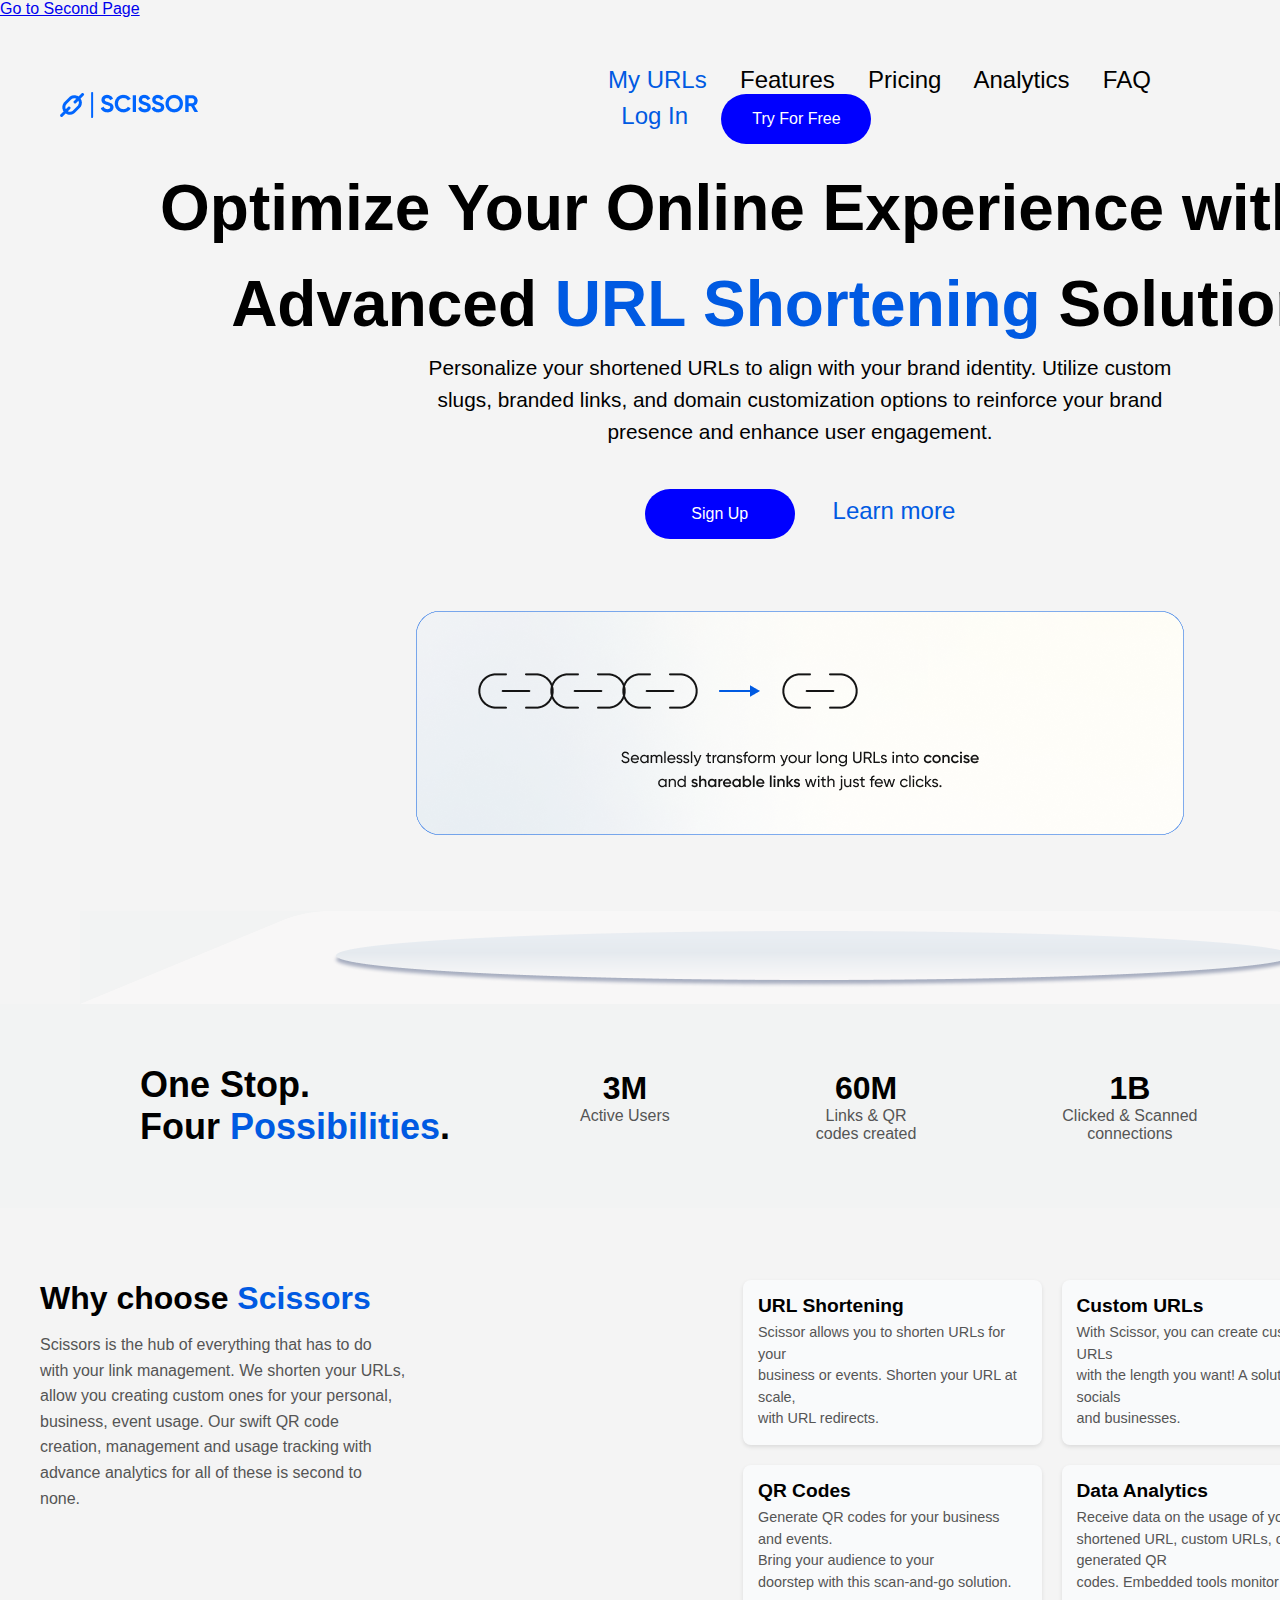
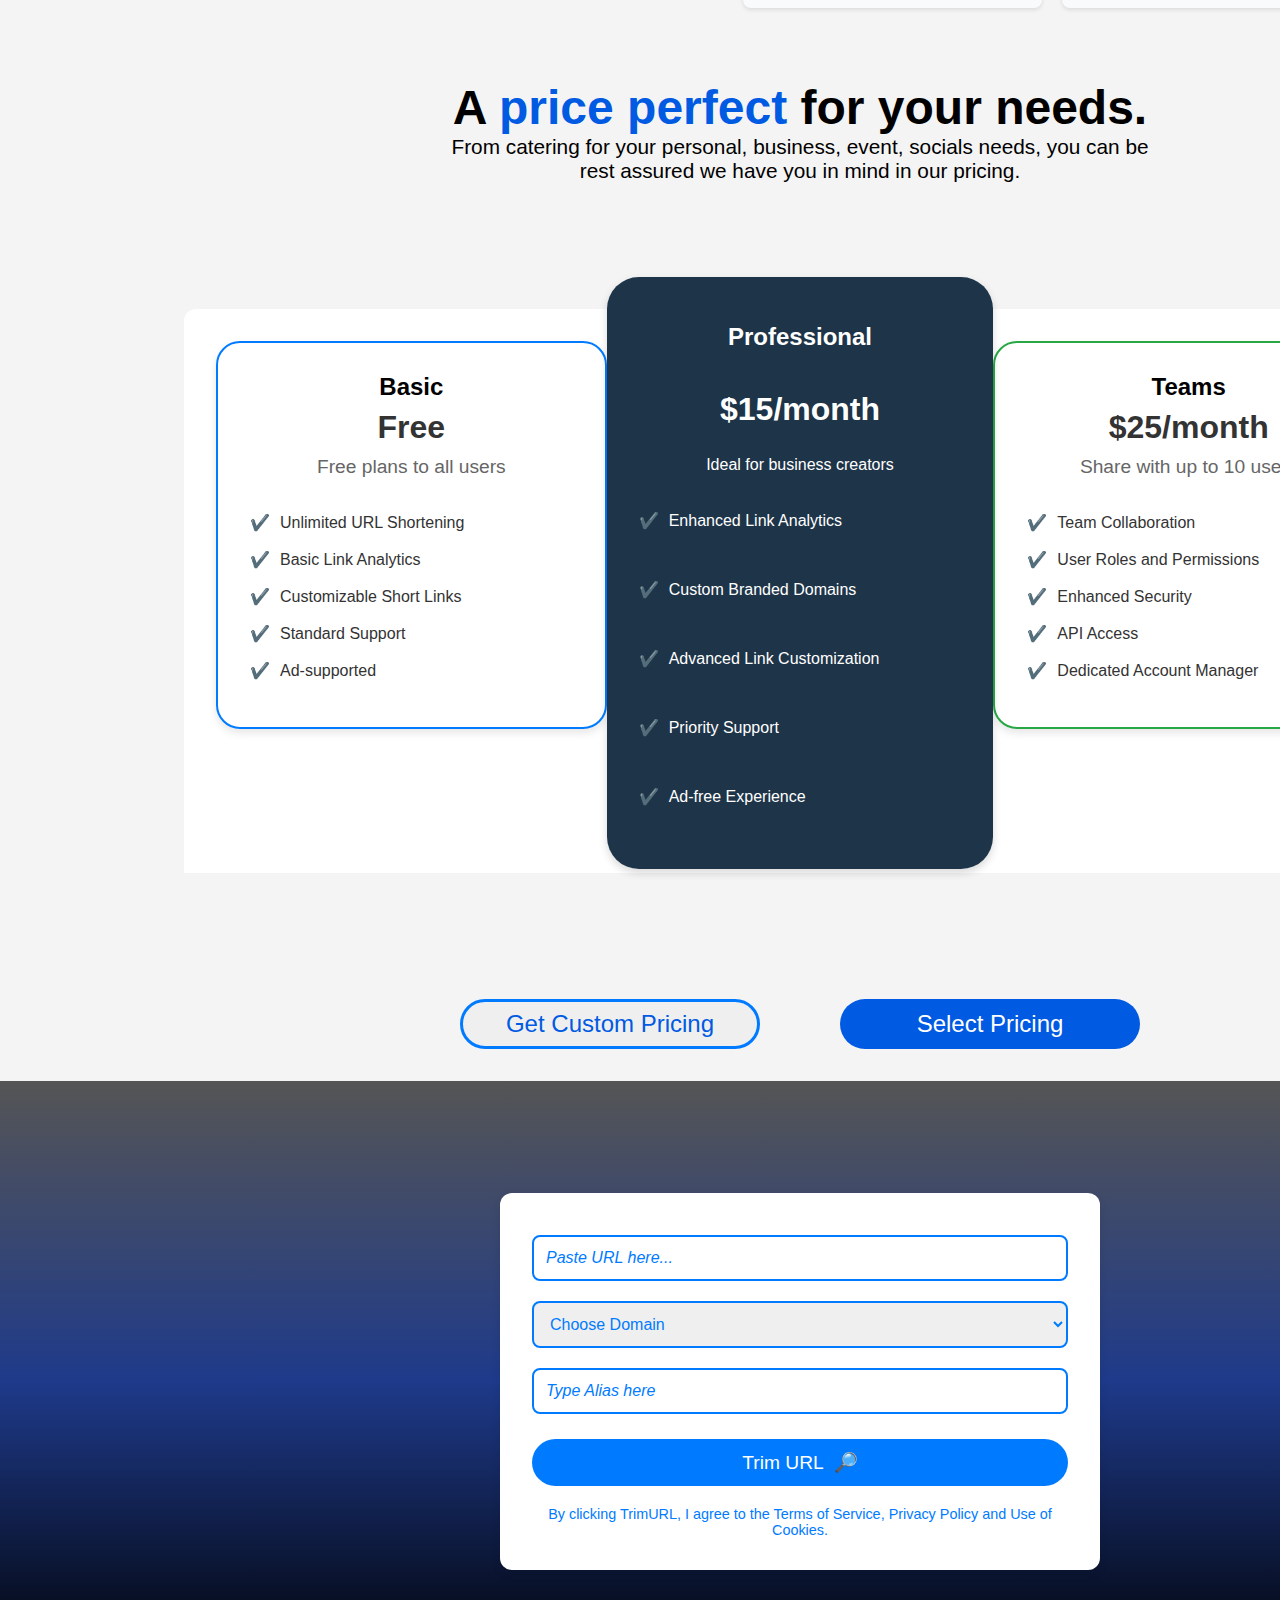
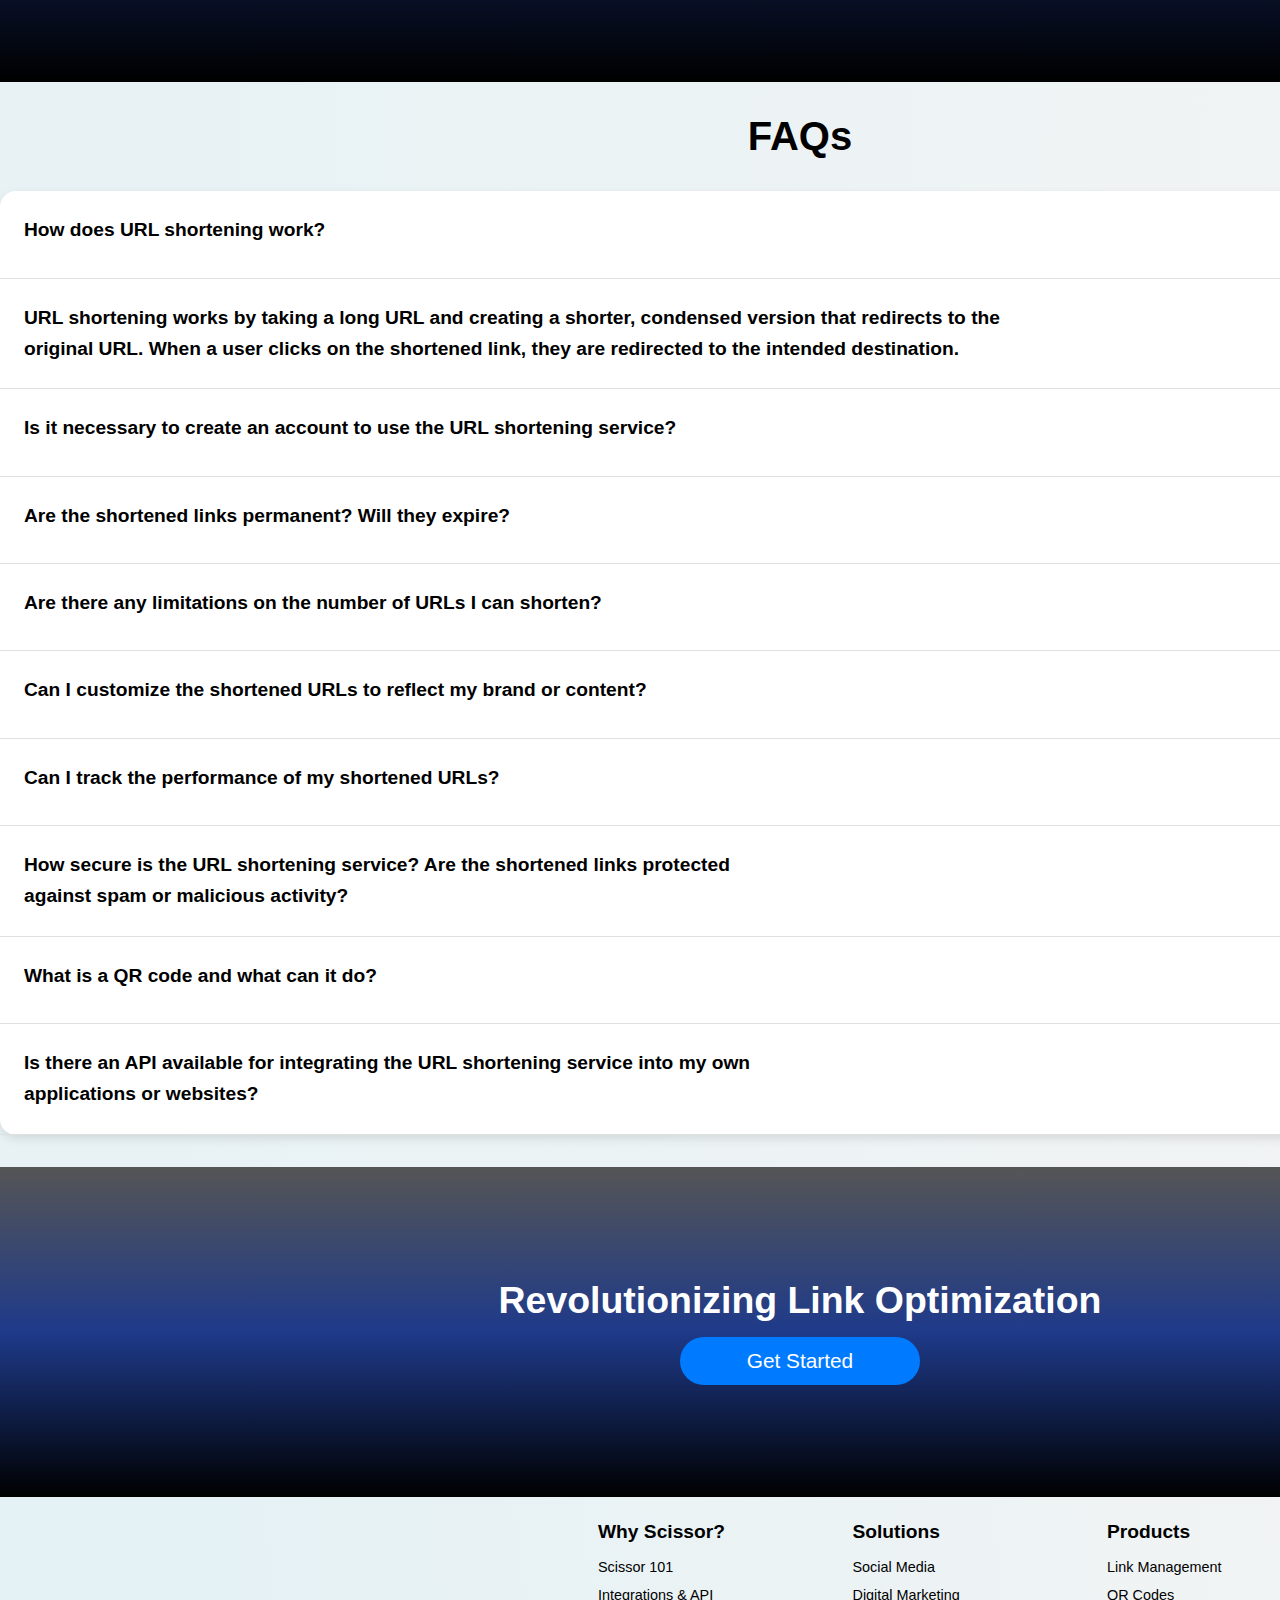
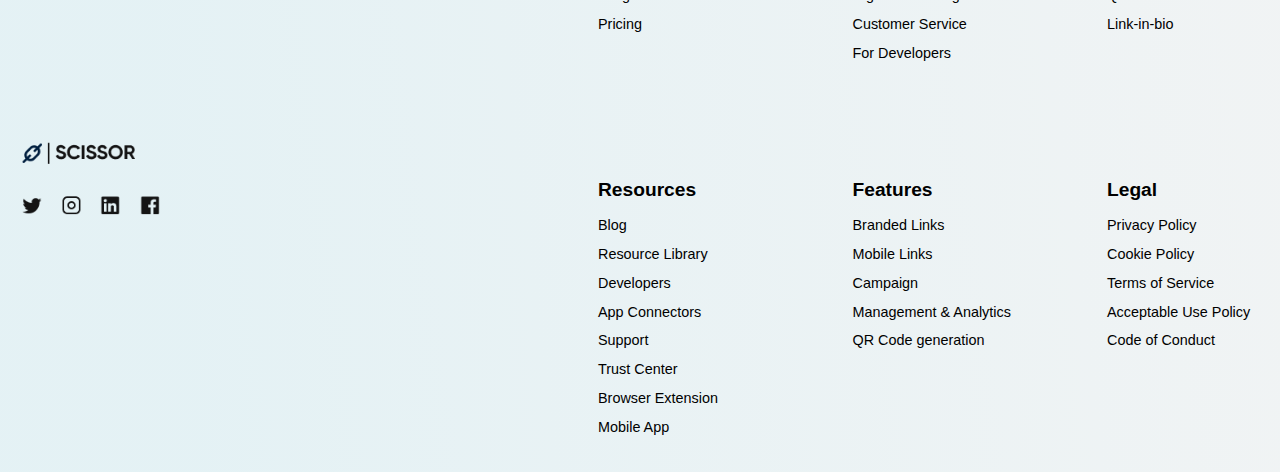
==== index.html @ 01a15887 "Add files via upload" ====
<!DOCTYPE html>
<html lang="en">
  <head>
    <meta charset="UTF-8" />
    <meta name="viewport" content="width=device-width, initial-scale=1.0" />
    <title>SCISSORS - ASSIGNMENT 6</title>
    <link rel="stylesheet" href="index.css" />

  </head>
  <body>
    <a href="wp.html">Go to Second Page</a>

    <header>
      <div class="header-section">
        <img src="LOGO.png" alt="scissors-logo" />
        <p>
          <a href="">My URLs</a>
          &nbsp; &nbsp; Features &nbsp; &nbsp; Pricing &nbsp; &nbsp; Analytics
          &nbsp; &nbsp; FAQ &nbsp; &nbsp; &nbsp; &nbsp; &nbsp;&nbsp; &nbsp;
          <a href="">Log In</a> &nbsp; &nbsp;
          <button>Try For Free</button>
        </p>
      </div>
    </header>
    <main>
      <div class="hero-section">
        <h1>
          Optimize Your Online Experience with Our <br />
          &nbsp;&nbsp;&nbsp;&nbsp;Advanced
          <a href="">URL Shortening</a> Solution
        </h1>
        <div class="sub-paragraph">
          <p>
            Personalize your shortened URLs to align with your brand identity.
            Utilize custom slugs, branded links, and domain customization
            options to reinforce your brand presence and enhance user
            engagement.
          </p>
        </div>
        <div class="register">
          <button>Sign Up</button>
          <a href=""> &nbsp;&nbsp; &nbsp;&nbsp;Learn more</a>
        </div>
        <div class="frame">
          <img src="Frame 29546.png" alt="description-image" />
        </div>
        <div class="vector-image">
          <img src="Group 3.png" alt="vector" />
        </div>
        <div class="activity-container">
          <div class="possibility">
            <h2>
              One Stop. <br />
              Four <span>Possibilities</span>.
            </h2>
          </div>

          <div class="details">
            <div class="stat">
              <h2 class="number">3M</h2>
              <p class="label">Active Users</p>
            </div>

            <div class="stat">
              <h2 class="number">60M</h2>
              <p class="label">
                Links & QR <br />
                codes created
              </p>
            </div>

            <div class="stat">
              <h2 class="number">1B</h2>
              <p class="label">
                Clicked & Scanned <br />
                connections
              </p>
            </div>

            <div class="stat">
              <h2 class="number">300K</h2>
              <p class="label">App Integrations</p>
            </div>
          </div>
        </div>
        <div class="reason">
          <div class="why-scissors">
            <h3>Why choose <span>Scissors</span></h3>
            <p>
              Scissors is the hub of everything that has to do <br />
              with your link management. We shorten your URLs, <br />
              allow you creating custom ones for your personal, <br />
              business, event usage. Our swift QR code <br />
              creation, management and usage tracking with <br />advance
              analytics for all of these is second to <br />none.
            </p>
          </div>
          <div class="stacked-items">
            <div class="stacked-item">
              <div class="stacked-item-content">
                <h3>URL Shortening</h3>
                <p>
                  Scissor allows you to shorten URLs for your <br />
                  business or events. Shorten your URL at scale, <br />
                  with URL redirects.
                </p>
              </div>
            </div>

            <div class="stacked-item">
              <div class="stacked-item-content">
                <h3>Custom URLs</h3>
                <p>
                  With Scissor, you can create custom URLs <br />
                  with the length you want! A solution for socials <br />
                  and businesses.
                </p>
              </div>
            </div>

            <div class="stacked-item">
              <div class="stacked-item-content">
                <h3>QR Codes</h3>
                <p>
                  Generate QR codes for your business and events. <br />
                  Bring your audience to your <br />
                  doorstep with this scan-and-go solution.
                </p>
              </div>
            </div>

            <div class="stacked-item">
              <div class="stacked-item-content">
                <h3>Data Analytics</h3>
                <p>
                  Receive data on the usage of your <br />
                  shortened URL, custom URLs, or generated QR <br />
                  codes. Embedded tools monitor progress.
                </p>
              </div>
            </div>
          </div>
        </div>
        <div class="pricing">
          <h3>A <span>price perfect </span>for your needs.</h3>
          <p>
            From catering for your personal, business, event, socials needs, you
            can be <br />
            rest assured we have you in mind in our pricing.
          </p>
        </div>
        <div class="payment-plan">
          <div class="basic">
            <p class="payment-title">Basic</p>
            <h3 class="payment-price">Free</h3>
            <p class="payment-description">Free plans to all users</p>
            <ul class="list">
              <li>Unlimited URL Shortening</li>
              <li>Basic Link Analytics</li>
              <li>Customizable Short Links</li>
              <li>Standard Support</li>
              <li>Ad-supported</li>
            </ul>
          </div>

          <div class="professional">
            <p class="payment-title">Professional</p>
            <h3>$15/month</h3>
            <p>Ideal for business creators</p>
            <ul class="list">
              <li>Enhanced Link Analytics</li>
              <li>Custom Branded Domains</li>
              <li>Advanced Link Customization</li>
              <li>Priority Support</li>
              <li>Ad-free Experience</li>
            </ul>
          </div>

          <div class="teams">
            <p class="payment-title">Teams</p>

            <h3 class="payment-price">$25/month</h3>

            <p class="payment-description">Share with up to 10 users</p>

            <ul class="list">
              <li>Team Collaboration</li>
              <li>User Roles and Permissions</li>
              <li>Enhanced Security</li>
              <li>API Access</li>
              <li>Dedicated Account Manager</li>
            </ul>
          </div>
        </div>
        <div class="purchase-button">
          <div class="custom">
            <button>Get Custom Pricing</button>
          </div>
          <div class="select">
            <button>Select Pricing</button>
          </div>
        </div>
        <div class="dark-section">
          <div class="url-container">
            <input
              type="url"
              class="url-input"
              placeholder="Paste URL here..."
            />
            <select class="domain-select">
              <option>Choose Domain</option>
            </select>
            <input
              type="text"
              class="alias-input"
              placeholder="Type Alias here"
            />
            <button class="trim-button">
              Trim URL <span class="icon">&#x1F50E;</span>
            </button>
            <p class="terms">
              By clicking TrimURL, I agree to the
              <a href="#">Terms of Service</a>,
              <a href="#">Privacy Policy</a> and Use of Cookies.
            </p>
          </div>
        </div>
        <div class="faq-section">
          <h2 class="faq-title">FAQs</h2>
          <div class="faq-container">
            <div class="faq-item">
              <button class="faq-question">
                How does URL shortening work?
                <span class="faq-icon">-</span>
              </button>
            </div>
            <div class="faq-item">
              <button class="faq-question">
                URL shortening works by taking a long URL and creating a
                shorter, condensed version that redirects to the <br />
                original URL. When a user clicks on the shortened link, they are
                redirected to the intended destination.
              </button>
            </div>

            <div class="faq-item">
              <button class="faq-question">
                Is it necessary to create an account to use the URL shortening
                service?
                <span class="faq-icon">+</span>
              </button>
            </div>
            <div class="faq-item">
              <button class="faq-question">
                Are the shortened links permanent? Will they expire?
                <span class="faq-icon">+</span>
              </button>
            </div>
            <div class="faq-item">
              <button class="faq-question">
                Are there any limitations on the number of URLs I can shorten?
                <span class="faq-icon">+</span>
              </button>
            </div>
            <div class="faq-item">
              <button class="faq-question">
                Can I customize the shortened URLs to reflect my brand or
                content?
                <span class="faq-icon">+</span>
              </button>
            </div>
            <div class="faq-item">
              <button class="faq-question">
                Can I track the performance of my shortened URLs?
                <span class="faq-icon">+</span>
              </button>
            </div>
            <div class="faq-item">
              <button class="faq-question">
                How secure is the URL shortening service? Are the shortened
                links protected <br />
                against spam or malicious activity?
                <span class="faq-icon">+</span>
              </button>
            </div>
            <div class="faq-item">
              <button class="faq-question">
                What is a QR code and what can it do?
                <span class="faq-icon">+</span>
              </button>
            </div>
            <div class="faq-item">
              <button class="faq-question">
                Is there an API available for integrating the URL shortening
                service into my own <br />
                applications or websites?
                <span class="faq-icon">+</span>
              </button>
            </div>
          </div>
        </div>
        <div class="get-started">
          <div class="get-started-header">
            <h3>Revolutionizing Link Optimization</h3>
          </div>
          <div class="click-me">
            <button>Get Started</button>
          </div>
        </div>
        <footer>
          <!-- Image on the top left -->
          <img src="Frame 1000001714.png" alt="socials" />

          <div class="footer">
            <div class="footer-top">
              <div class="footer-column">
                <h4>Why Scissor?</h4>
                <ul>
                  <li>Scissor 101</li>
                  <li>Integrations & API</li>
                  <li>Pricing</li>
                </ul>
              </div>
              <div class="footer-column">
                <h4>Solutions</h4>
                <ul>
                  <li>Social Media</li>
                  <li>Digital Marketing</li>
                  <li>Customer Service</li>
                  <li>For Developers</li>
                </ul>
              </div>
              <div class="footer-column">
                <h4>Products</h4>
                <ul>
                  <li>Link Management</li>
                  <li>QR Codes</li>
                  <li>Link-in-bio</li>
                </ul>
              </div>
              <div class="footer-column">
                <h4>Company</h4>
                <ul>
                  <li>About Scissor</li>
                  <li>Careers</li>
                  <li>Partners</li>
                  <li>Press</li>
                  <li>Contact</li>
                  <li>Reviews</li>
                </ul>
              </div>
            </div>

            <div class="footer-bottom">
              <div class="footer-column">
                <h4>Resources</h4>
                <ul>
                  <li>Blog</li>
                  <li>Resource Library</li>
                  <li>Developers</li>
                  <li>App Connectors</li>
                  <li>Support</li>
                  <li>Trust Center</li>
                  <li>Browser Extension</li>
                  <li>Mobile App</li>
                </ul>
              </div>
              <div class="footer-column">
                <h4>Features</h4>
                <ul>
                  <li>Branded Links</li>
                  <li>Mobile Links</li>
                  <li>Campaign</li>
                  <li>Management & Analytics</li>
                  <li>QR Code generation</li>
                </ul>
              </div>
              <div class="footer-column">
                <h4>Legal</h4>
                <ul>
                  <li>Privacy Policy</li>
                  <li>Cookie Policy</li>
                  <li>Terms of Service</li>
                  <li>Acceptable Use Policy</li>
                  <li>Code of Conduct</li>
                </ul>
              </div>
            </div>
          </div>
        </footer>
      </div>
    </main>
  </body>
</html>
---- index.css ----
* {
  margin: 0;
  padding: 0;
  box-sizing: border-box;
}
body{
  font-family: 'Arial', sans-serif; 
  background-color: #f4f4f4;
}
header {
  display: flex;
  justify-content: space-between;
  align-items: center;
  padding: 0 20px;
}
.header-section {
  padding: 1rem 2rem;
  display: flex;
  align-items: center;
  top: 12px;
  left: 145.09px;
  gap: 25rem;
  font-size: 1.5rem;
  margin-top: 2rem;
}
.header-section a {
  text-decoration: none;
  color: #005ae2;
}
.header-section button {
  border-radius: 2rem;
  background-color: blue;
  color: white;
  width: 150px;
  height: 50px;
  border: none;
  font-size: 1rem;
  cursor: pointer;
  display: inline-block;
}
.header-section button:hover{
  background-color: rgb(240, 244, 255);
  color: rgb(182, 186, 238);
}
.hero-section {
  width: Hug (948px) px;
  height: Hug (389px) px;
  top: 162px;
  left: 246px;
  gap: 32px;
  opacity: 0px;
  display: grid;
  place-items: center;
}
.hero-section h1 {
  width: 90rem;
  height: 10rem;
  margin-left: 10rem;
  font-size: 4rem;
  line-height: 6rem;
}
.hero-section h1 a {
  text-decoration: none;
  color: #005ae2;
}

.sub-paragraph {
  font-size: 1.3rem;
  line-height: 2rem;
  text-align: center;
  text-underline-position: from-font;
  text-decoration-skip-ink: none;
  width: 781px;
  height: 105px;
}
.register button {
  border-radius: 2rem;
  background-color: blue;
  color: white;
  width: 150px;
  height: 50px;
  border: none;
  font-size: 1rem;
  cursor: pointer;
  display: inline-block;
}
.register button:hover{
  background-color: rgb(240, 244, 255);
  color: rgb(182, 186, 238);
}
.register a {
  text-decoration: none;
  color: #005ae2;
  font-size: 1.5rem;
}
.frame {
  width: Hug (768px) px;
  height: Hug (224px) px;
  top: 631px;
  left: 434px;
  padding: 40px 60px 40px 60px;
  gap: 16px;
  border-radius: 24px 0px 0px 0px;
  border: 0.5px 0px 0px 0px;
}
.vector-image {
  width: 1440px;
  height: 93px;
  top: 931px;
  background-color: rgba(238, 241, 241, 0.301);
}
.activity-container {
  width: 100%;  
  padding: 60px 140px;
  display: flex;
  flex-direction: row;
  justify-content: space-between;
  align-items: center;
  background-color: rgba(238, 241, 241, 0.3);
  margin: 0 auto;
  margin-top: -32px;
}

.possibility {
  flex: 1;
  font-size: 1.5rem;
}

.possibility h2 span {
  color: #005ae2;
}

.details {
  flex: 2;
  display: flex;
  gap: 2rem;
  justify-content: space-between;
}

.stat {
  display: flex;
  flex-direction: column;
  align-items: center;
}

.number {
  font-size: 2rem;
  font-weight: bold;
  color: #000;
}

.label {
  font-size: 1rem;
  color: #555;
  text-align: center;
}
.reason {
  display: flex;
  flex-wrap: wrap;
  justify-content: space-between;
  align-items: flex-start;
  padding: 40px;
  gap: 20px;
  padding-right: 15rem;
}

.why-scissors {
  flex: 1 1 50%;
  margin-bottom: 20px;
}

.why-scissors h3 {
  font-size: 2rem;
  font-weight: bold;
  color: #000;
  margin-bottom: 15px;
}

.why-scissors h3 span {
  color: #005ae2;
}

.why-scissors p {
  line-height: 1.6;
  color: #555;
  font-size: 1rem;
}

.stacked-items {
  flex: 1 1 45%;
  display: flex;
  flex-wrap: wrap;
  gap: 20px;
}

.stacked-item {
  display: flex;
  align-items: flex-start;
  gap: 15px;
  background-color: #f9fafb;
  padding: 15px;
  border-radius: 8px;
  box-shadow: 0 2px 4px rgba(0, 0, 0, 0.1);
  width: calc(50% - 10px);
}

.stacked-item-content {
  flex: 1;
}

.stacked-item-content h3 {
  font-size: 1.2rem;
  font-weight: bold;
  margin-bottom: 5px;
}

.stacked-item-content p {
  font-size: 0.9rem;
  color: #555;
  line-height: 1.5;
}
.pricing {
  text-align: center;
  justify-content: center;
  width: Hug (576.1px) px;
  height: Hug (108px) px;
  top: 42px;
  left: 432px;
  gap: 16px;
}
.pricing h3 {
  font-size: 3rem;
}
.pricing h3 span {
  color: #005ae2;
}
.pricing p {
  font-size: 1.3rem;
}
.payment-plan {
  display: flex;
  justify-content: space-between;
  align-items: flex-start;
  gap: 2rem;
  padding: 2rem;
  margin: 3rem auto;
  background-color: white;
  width: auto;
  height: 75%;
  top: 218px;
  left: 176px;
  gap: 0px;
  border-radius: 12px 0px 0px 0px;
}
.basic,
.professional,
.teams {
  flex: 1;
  border-radius: 1.5rem;
  padding: 2rem;
  background-color: white;
  box-shadow: 0px 4px 8px rgba(0, 0, 0, 0.1);
  text-align: center;
  transition: transform 0.3s ease;
}

.basic:hover,
.professional:hover,
.teams:hover {
  transform: scale(1.05);
}
.payment-title {
  font-size: 1.5rem;
  font-weight: bold;
  margin-bottom: 1rem;
}

.payment-price {
  font-size: 2rem;
  font-weight: 700;
  margin-bottom: 1rem;
  color: #333;
}

.payment-description {
  font-size: 1.2rem;
  color: #666;
  margin-bottom: 2rem;
}

.list {
  list-style: none;
  padding: 0;
  margin: 0;
  text-align: left;
}

.list li {
  font-size: 1rem;
  color: #333;
  margin-bottom: 0.8rem;
  display: flex;
  align-items: center;
  gap: 10px;
}

.list li::before {
  content: "✔️";
  color: #007bff;
  font-size: 1rem;
}

.basic {
  width: 379px;
  height: 455px;
  top: 304px;
  left: 176px;
  padding: 24px 98px 45px 87px;
  gap: 0px;
  border-radius: 12px 0px 0px 0px;
  border: 0.4px 0px 0px 0px;
  background-color: azure;
  line-height: 3.5rem;
  text-align: center;
  border-radius: 2rem;
  height: 32rem;
}
.professional {
  background: linear-gradient(180deg, #1e3448 99.99%, rgba(30, 52, 72, 0) 100%);
  width: 410px;
  height: fit-content;
  box-shadow: 0px 4px 8px rgba(0, 0, 0, 0.15);
  padding: 95px 106px 148px 65px;
  border-radius: 12px 0px 0px 0px;
  line-height: 3.5rem;
  text-align: center;
  border-radius: 2rem;
  color: white;
  padding: 2rem;
  position: relative;
  top: -4rem;
  padding: 2rem;
  z-index: 1;
}
.professional h3 {
  color: white;
  font-size: 2rem;
  font-weight: 700;
}
.professional ul li {
  color: white;
}
.teams {
  width: 379px;
  height: auto;
  border-radius: 2rem;
  background-color: azure;
  padding: 2rem;
  box-sizing: border-box;
  text-align: left;
  line-height: 3.5rem;
  text-align: center;
  border-radius: 2rem;
}
.basic {
  background-color: #f5faff;
  border: 2px solid #007bff;
}

.professional {
  background: linear-gradient(180deg, #1e3448 99.99%, rgba(30, 52, 72, 0) 100%);
}

.teams {
  background-color: #eafaf1;
  border: 2px solid #28a745;
}
.basic,
.teams {
  width: 379px;
  padding: 2rem;
  border-radius: 1.5rem;
  background-color: white;
  box-sizing: border-box;
  text-align: center;
  overflow: hidden;
  height: auto;
  line-height: 1.5rem;
  box-shadow: 0px 4px 8px rgba(0, 0, 0, 0.1);
  transition: transform 0.3s ease;
}
.purchase-button {
  display: flex;
  gap: 5rem;
  justify-content: center;
}
.custom .select {
  display: flex;
}
.custom button {
  border: 3px solid #007bff;
  color: #005ae2;
  border-radius: 2rem;
  width: 300px;
  height: 50px;
  font-size: 1.5rem;
  cursor: pointer;
  display: inline-block;
}
.custom button:hover {
  background-color: azure;
  color: rgb(182, 186, 238);
}
.select button {
  border: none;
  background-color: #005ae2;
  color: white;
  border-radius: 2rem;
  width: 300px;
  height: 50px;
  font-size: 1.5rem;
  cursor: pointer;
  display: inline-block;
}
.select button:hover {
  background-color: aliceblue;
  color: rgb(67, 79, 241);
}
.dark-section {
  background: linear-gradient(180deg, #555, #1e3a8a, #000);
  width: 100%;
  padding-top: 7rem;
  padding-bottom: 7rem;
}

.url-container {
  width: 100%;
  max-width: 600px;
  margin: 0 auto;
  padding: 2rem;
  background-color: white;
  border-radius: 12px;
  box-shadow: 0 4px 10px rgba(0, 0, 0, 0.1);
  text-align: center;
}

.url-input,
.domain-select,
.alias-input {
  width: 100%;
  padding: 12px;
  margin: 10px 0;
  border: 2px solid #007bff;
  border-radius: 8px;
  font-size: 1rem;
  box-sizing: border-box;
  color: #007bff;
}

.url-input::placeholder,
.alias-input::placeholder {
  color: #007bff;
  font-style: italic;
}

.domain-select {
  cursor: pointer;
}

.trim-button {
  padding: 12px 30px;
  background-color: #007bff;
  color: white;
  border: none;
  border-radius: 2rem;
  font-size: 1.2rem;
  cursor: pointer;
  width: 100%;
  margin-top: 15px;
  display: flex;
  justify-content: center;
  align-items: center;
}

.trim-button .icon {
  margin-left: 10px;
  font-size: 1.2rem;
}

.trim-button:hover {
  background-color: #0056b3;
}

.terms {
  margin-top: 20px;
  font-size: 0.9rem;
  color: #007bff;
}

.terms a {
  text-decoration: none;
  color: #007bff;
}

.terms a:hover {
  text-decoration: underline;
}

.faq-section {
  width: 100%;
  margin: 0 auto;
  text-align: left;
  padding: 2rem 0;
  background: linear-gradient(272.53deg, rgba(158, 230, 247, 0) -5.73%, rgba(158, 230, 247, 0.138) 86.33%);
  margin-top: -2rem;
  margin-bottom: -2rem;
}

.faq-title {
  text-align: center;
  font-size: 2.5rem;
  margin-bottom: 2rem;
}

.faq-container {
  background-color: #fff;
  border-radius: 1rem;
  box-shadow: 0px 4px 10px rgba(0, 0, 0, 0.1);
}

.faq-item {
  border-bottom: 1px solid #e0e0e0;
}

.faq-question {
  width: 100%;
  padding: 1.5rem;
  font-size: 1.2rem;
  font-weight: bold;
  background: none;
  border: none;
  outline: none;
  display: flex;
  justify-content: space-between;
  cursor: pointer;
  text-align: left;
  line-height: 1.6;
}

.faq-question br {
  display: block;
}

.faq-icon {
  font-size: 1.5rem;
  color: black;
}

.get-started {
  background: linear-gradient(180deg, #555, #1e3a8a, #000);
  width: 100%;
  padding-top: 7rem;
  padding-bottom: 7rem;
}
.get-started-header {
  text-align: center;
  color: white;
  justify-content: center;
  font-size: 2rem;
}
.click-me button {
  padding: 12px 30px;
  background-color: #007bff;
  color: white;
  border: none;
  border-radius: 2rem;
  font-size: 1.3rem;
  cursor: pointer;
  width: 15rem;
  margin-top: 15px;
  display: flex;
  justify-content: center;
  align-items: center;
}
.click-me button :hover {
  background-color: rgb(3, 18, 85);
}
.click-me {
  display: flex;
  justify-content: center;
  align-items: center;
}

footer {
  background: linear-gradient(
    262.84deg,
    rgba(158, 230, 247, 0) 1.35%,
    rgba(158, 230, 247, 0.184) 87.81%
  );
  color: black;
  display: flex;
  flex-direction: row;
  align-items: flex-start;
  gap: 2rem;
  padding: 1.5rem 1rem;
  margin-top: -2rem;
  width: 100%;
  position: relative;
}

footer img {
  width: 150px;
  align-self: center;
  margin-top: -1rem;
}

.footer {
  flex: 1;
  display: grid;
  grid-template-rows: auto auto;
  gap: 3rem;
  width: 100%;
  margin-left: 25rem;
}

.footer-top {
  display: grid;
  grid-template-columns: repeat(4, 1fr);
  gap: 2rem;
}

.footer-bottom {
  display: grid;
  grid-template-columns: repeat(4, 1fr);
  gap: 2rem;
}

.footer-column {
  min-width: 150px;
}

.footer-column h4 {
  font-size: 1.2rem;
  margin-bottom: 1rem;
  font-weight: bold;
}

.footer-column ul {
  list-style: none;
  padding: 0;
  margin: 0;
}

.footer-column ul li {
  margin-bottom: 0.8rem;
  font-size: 0.9rem;
  color: black;
}

.footer-column ul li:hover {
  color: #fff;
  cursor: pointer;
  transition: color 0.3s ease;
}


/*Responsiveness*/
@media (max-width: 1024px) {
  .header-section {
    gap: 1rem;
  }

  .hero-section h1 {
    font-size: 3.5rem;
  }

  .sub-paragraph {
    font-size: 1.1rem;
  }

  .payment-plan {
    flex-direction: column;
    gap: 1rem;
  }

  .basic,
  .professional,
  .teams {
    width: 100%;
  }

  .footer-top,
  .footer-bottom {
    grid-template-columns: repeat(2, 1fr);
  }
}

@media (max-width: 768px) {
  .header-section {
    font-size: 1.2rem;
  }

  .hero-section h1 {
    font-size: 2.5rem;
  }

  .sub-paragraph {
    font-size: 1rem;
  }

  .footer-top,
  .footer-bottom {
    grid-template-columns: 1fr;
  }

  .hero-section {
    height: auto;
  }

  .activity-container {
    flex-direction: column;
    padding: 2rem;
  }

  .reason {
    flex-direction: column;
    padding: 2rem;
  }

  .payment-plan {
    flex-direction: column;
  }
}

@media (max-width: 480px) {
  .header-section {
    font-size: 1rem;
  }

  .hero-section h1 {
    font-size: 2rem;
    text-align: center;
  }

  .sub-paragraph {
    font-size: 0.9rem;
  }

  .footer-top,
  .footer-bottom {
    grid-template-columns: 1fr;
  }

  .payment-plan {
    flex-direction: column;
  }
}
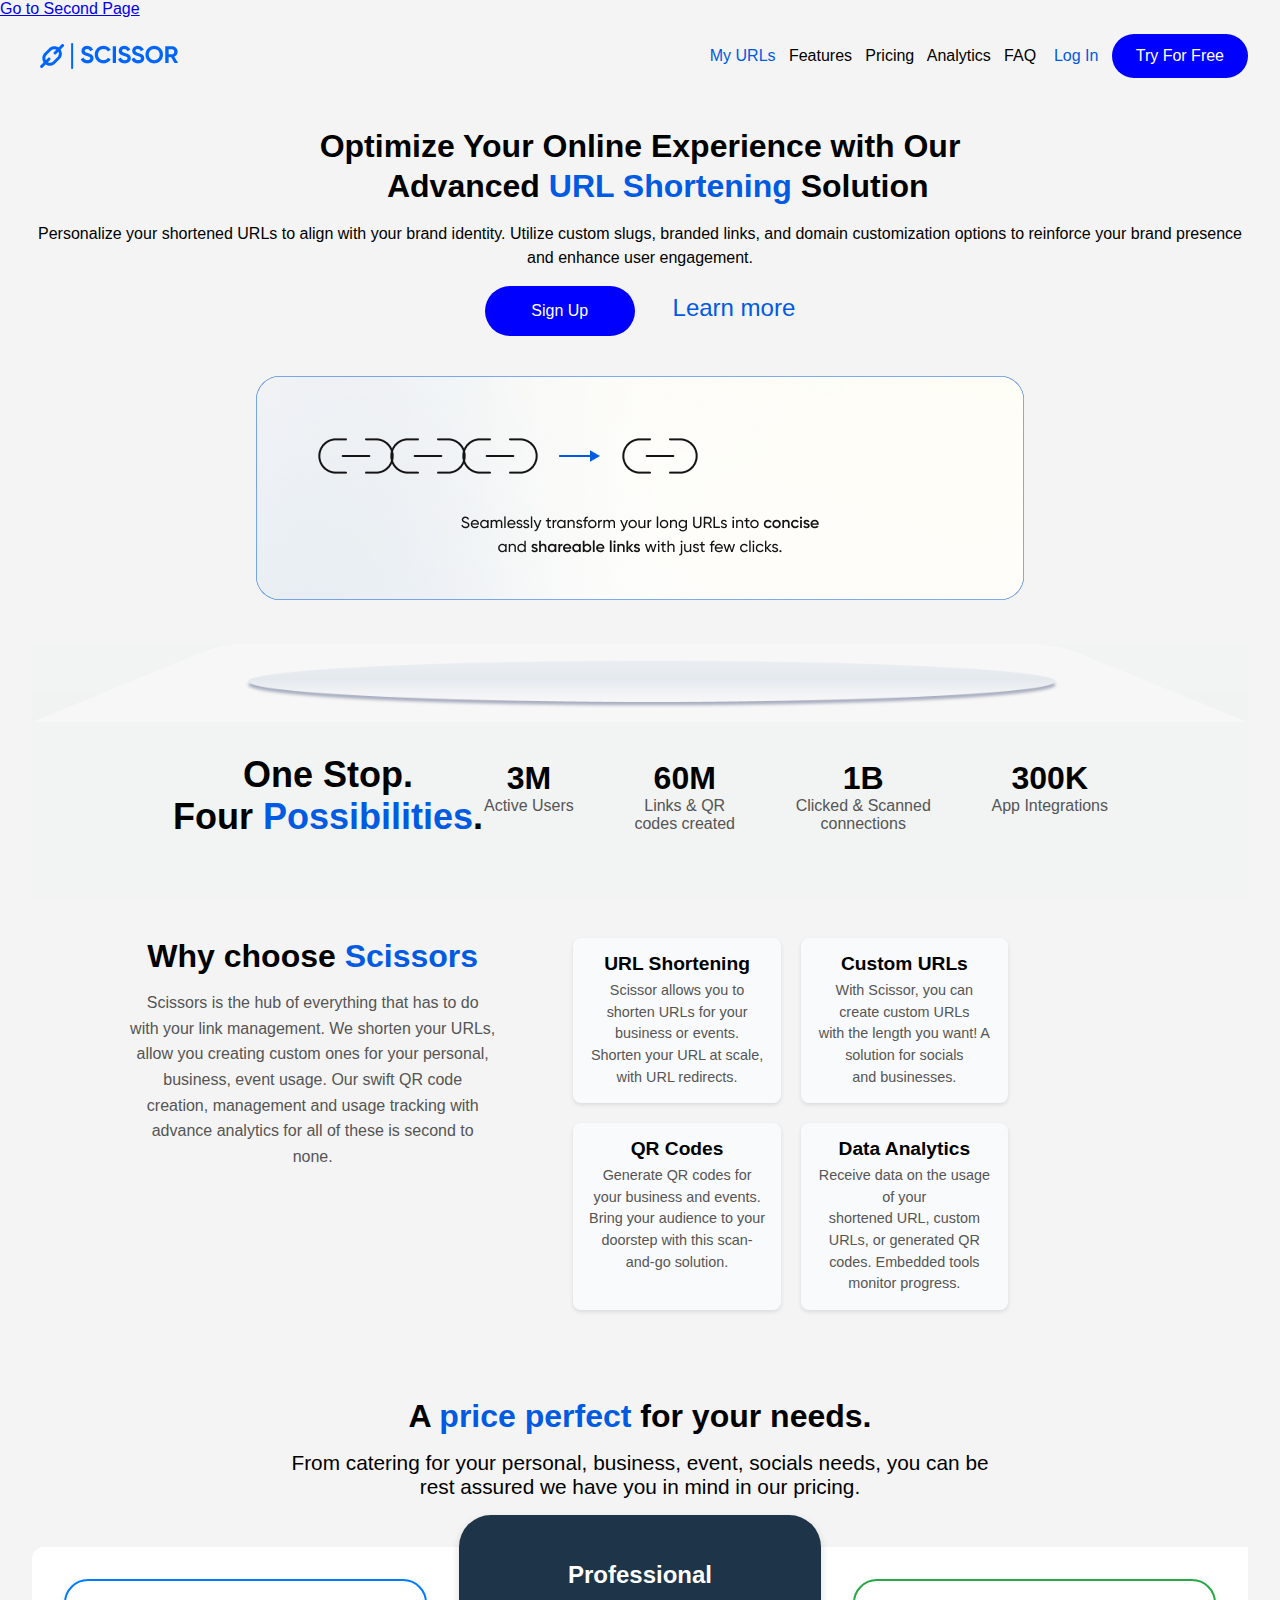
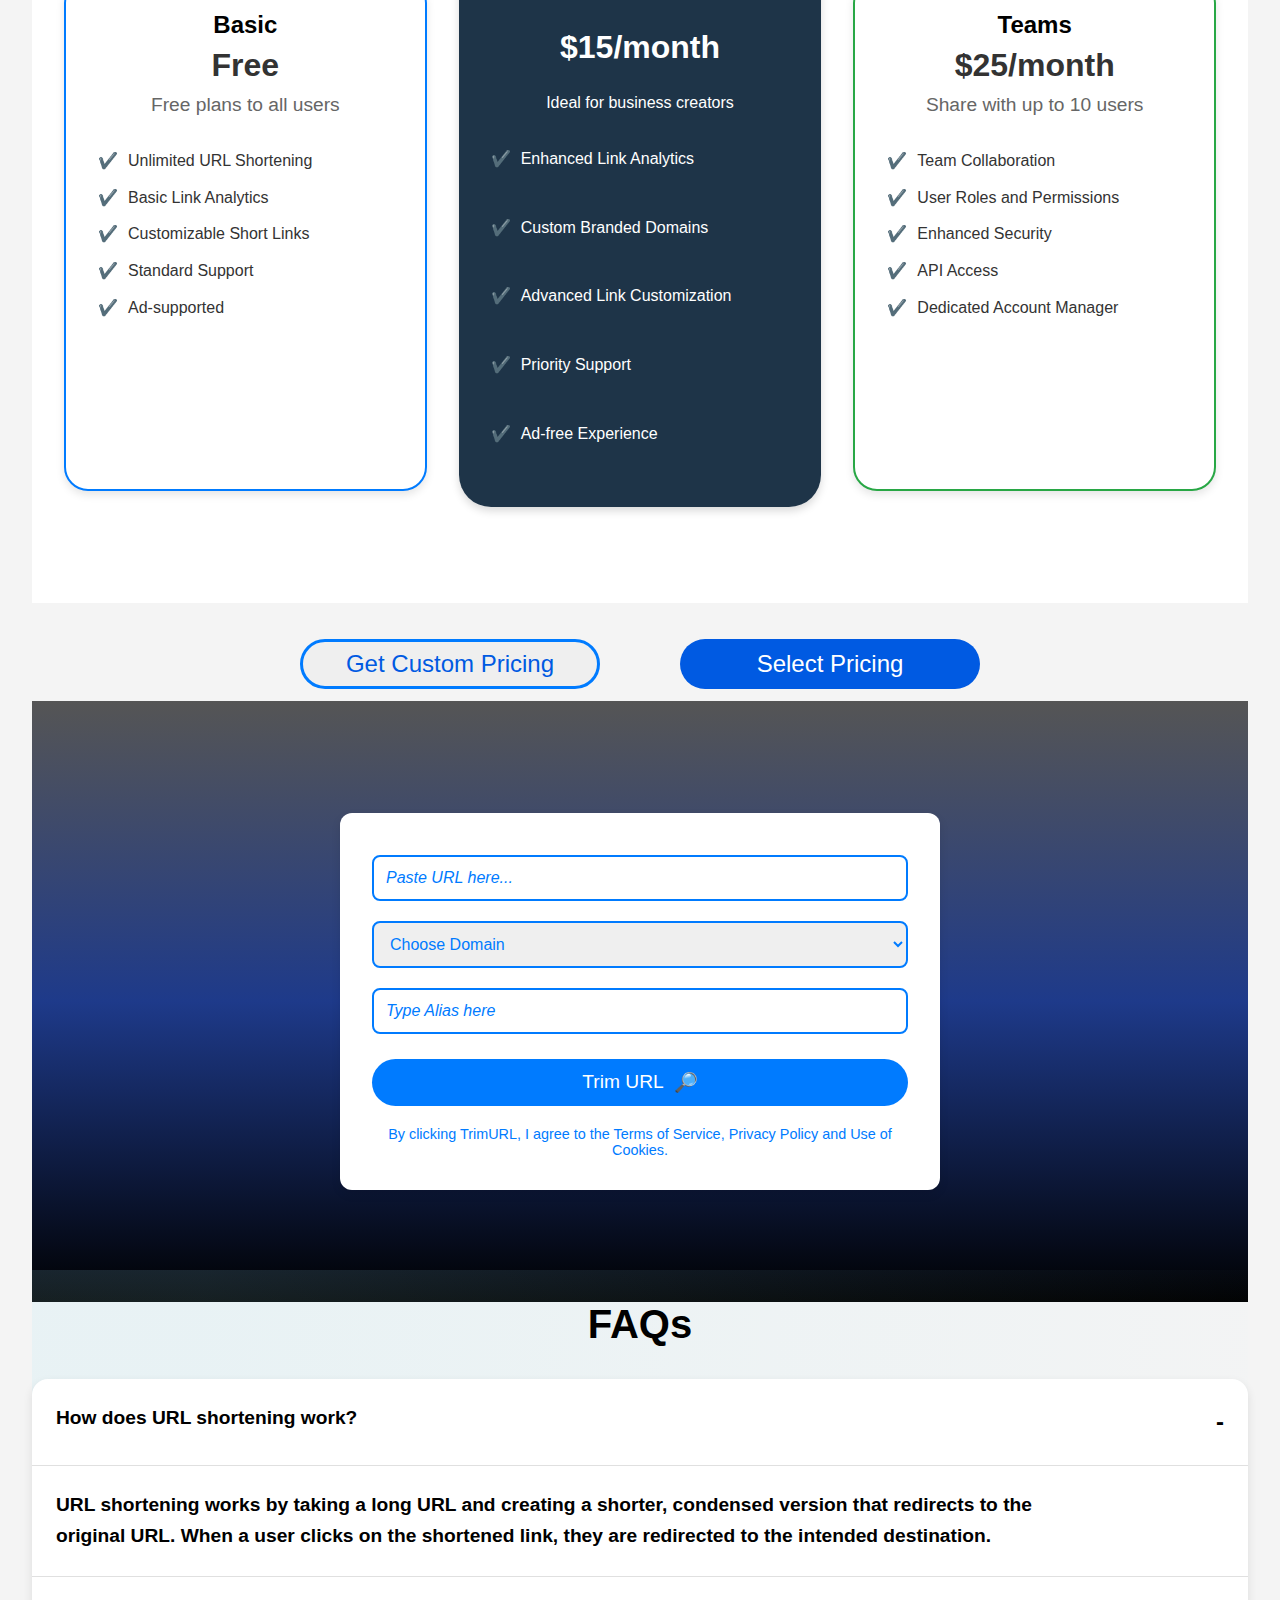
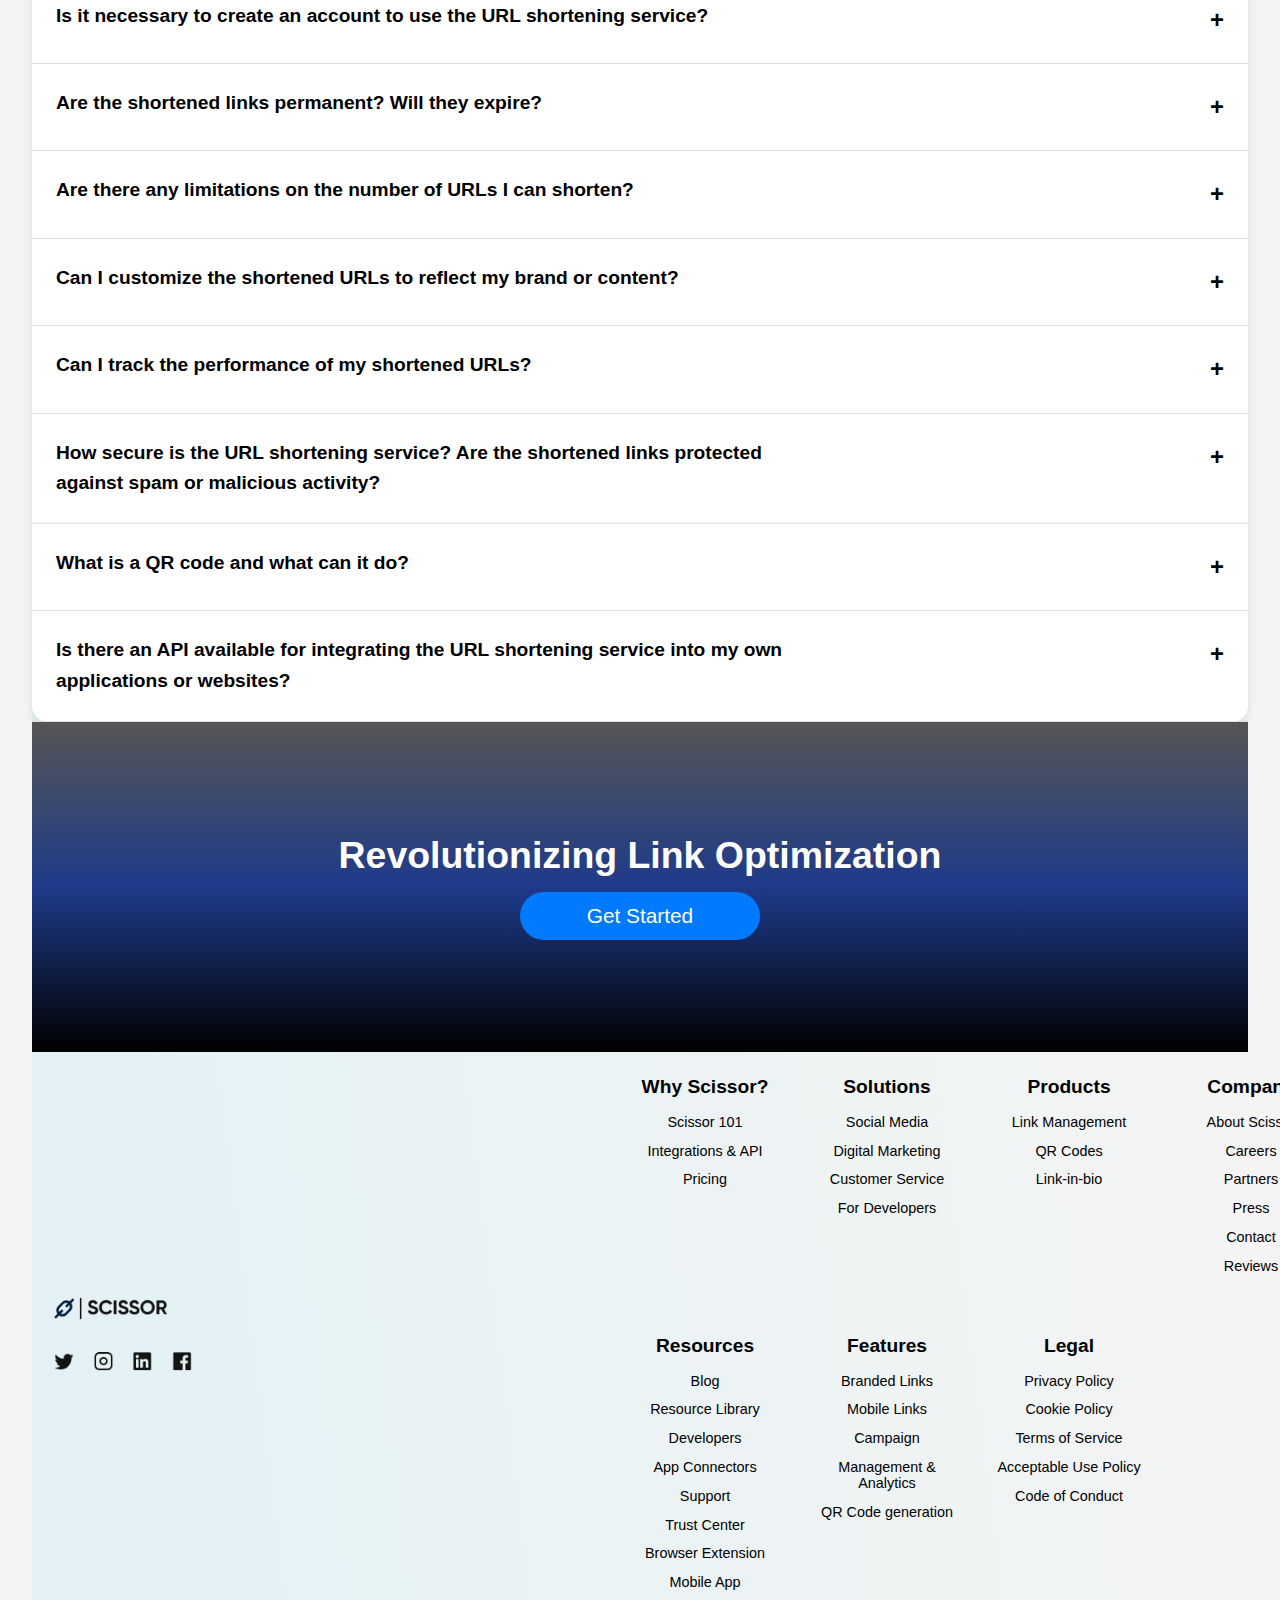
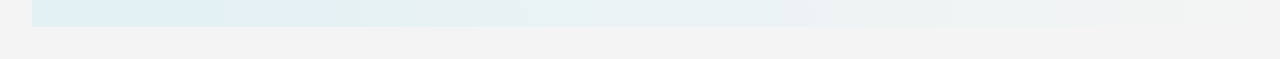
==== commit 138cee7c: "Add files via upload" ====
--- a/index.html
+++ b/index.html
@@ -12,16 +12,16 @@
 
     <header>
       <div class="header-section">
-        <img src="LOGO.png" alt="scissors-logo" />
+        <img src="LOGO.png" alt="Scissors Logo" />
         <p>
-          <a href="">My URLs</a>
-          &nbsp; &nbsp; Features &nbsp; &nbsp; Pricing &nbsp; &nbsp; Analytics
-          &nbsp; &nbsp; FAQ &nbsp; &nbsp; &nbsp; &nbsp; &nbsp;&nbsp; &nbsp;
-          <a href="">Log In</a> &nbsp; &nbsp;
+          <a href="#my-urls">My URLs</a> &nbsp; Features &nbsp; Pricing &nbsp; 
+          Analytics &nbsp; FAQ &nbsp;&nbsp;
+          <a href="#login">Log In</a> &nbsp;
           <button>Try For Free</button>
         </p>
       </div>
     </header>
+    
     <main>
       <div class="hero-section">
         <h1>
--- a/index.css
+++ b/index.css
@@ -11,23 +11,57 @@
   display: flex;
   justify-content: space-between;
   align-items: center;
-  padding: 0 20px;
+  padding: 1rem 2rem;
+  flex-wrap: wrap;
 }
 .header-section {
-  padding: 1rem 2rem;
   display: flex;
   align-items: center;
-  top: 12px;
-  left: 145.09px;
-  gap: 25rem;
-  font-size: 1.5rem;
-  margin-top: 2rem;
+  justify-content: space-between;
+  flex-wrap: wrap;
+  width: 100%;
+}
+.header-section p{
+  margin-left: auto;
+ 
 }
 .header-section a {
   text-decoration: none;
   color: #005ae2;
 }
 .header-section button {
+  border-radius: 2rem;
+  background-color: blue;
+  color: white;
+  padding: 0.8rem 1.5rem;
+  border: none;
+  font-size: 1rem;
+  cursor: pointer;
+}
+.header-section button:hover{
+  background-color: rgb(240, 244, 255);
+  color: rgb(182, 186, 238);
+}
+.hero-section {
+  text-align: center;
+  padding: 2rem;
+}
+.hero-section h1 {
+  font-size: 2rem;
+  line-height: 2.5rem;
+}
+
+.hero-section h1 a {
+  text-decoration: none;
+  color: #005ae2;
+}
+
+.sub-paragraph {
+  font-size: 1rem;
+  line-height: 1.5rem;
+  margin: 1rem 0;
+}
+.register button {
   border-radius: 2rem;
   background-color: blue;
   color: white;
@@ -38,52 +72,6 @@
   cursor: pointer;
   display: inline-block;
 }
-.header-section button:hover{
-  background-color: rgb(240, 244, 255);
-  color: rgb(182, 186, 238);
-}
-.hero-section {
-  width: Hug (948px) px;
-  height: Hug (389px) px;
-  top: 162px;
-  left: 246px;
-  gap: 32px;
-  opacity: 0px;
-  display: grid;
-  place-items: center;
-}
-.hero-section h1 {
-  width: 90rem;
-  height: 10rem;
-  margin-left: 10rem;
-  font-size: 4rem;
-  line-height: 6rem;
-}
-.hero-section h1 a {
-  text-decoration: none;
-  color: #005ae2;
-}
-
-.sub-paragraph {
-  font-size: 1.3rem;
-  line-height: 2rem;
-  text-align: center;
-  text-underline-position: from-font;
-  text-decoration-skip-ink: none;
-  width: 781px;
-  height: 105px;
-}
-.register button {
-  border-radius: 2rem;
-  background-color: blue;
-  color: white;
-  width: 150px;
-  height: 50px;
-  border: none;
-  font-size: 1rem;
-  cursor: pointer;
-  display: inline-block;
-}
 .register button:hover{
   background-color: rgb(240, 244, 255);
   color: rgb(182, 186, 238);
@@ -94,8 +82,7 @@
   font-size: 1.5rem;
 }
 .frame {
-  width: Hug (768px) px;
-  height: Hug (224px) px;
+  max-width: 100%;
   top: 631px;
   left: 434px;
   padding: 40px 60px 40px 60px;
@@ -103,12 +90,12 @@
   border-radius: 24px 0px 0px 0px;
   border: 0.5px 0px 0px 0px;
 }
-.vector-image {
-  width: 1440px;
-  height: 93px;
+.vector-image img{
+  max-width: 100%;
   top: 931px;
   background-color: rgba(238, 241, 241, 0.301);
 }
+
 .activity-container {
   width: 100%;  
   padding: 60px 140px;
@@ -163,6 +150,7 @@
   gap: 20px;
   padding-right: 15rem;
 }
+
 
 .why-scissors {
   flex: 1 1 50%;
@@ -221,15 +209,11 @@
 }
 .pricing {
   text-align: center;
-  justify-content: center;
-  width: Hug (576.1px) px;
-  height: Hug (108px) px;
-  top: 42px;
-  left: 432px;
-  gap: 16px;
+  margin: 3rem 1rem;
 }
 .pricing h3 {
-  font-size: 3rem;
+  font-size: 2rem;
+  margin-bottom: 1rem;
 }
 .pricing h3 span {
   color: #005ae2;
@@ -245,23 +229,20 @@
   padding: 2rem;
   margin: 3rem auto;
   background-color: white;
-  width: auto;
-  height: 75%;
-  top: 218px;
-  left: 176px;
-  gap: 0px;
+  max-width: 100%;
   border-radius: 12px 0px 0px 0px;
 }
 .basic,
 .professional,
 .teams {
-  flex: 1;
+  flex: 1 1 300px;
+  padding: 1.5rem;
   border-radius: 1.5rem;
-  padding: 2rem;
   background-color: white;
+  text-align: center;
   box-shadow: 0px 4px 8px rgba(0, 0, 0, 0.1);
-  text-align: center;
   transition: transform 0.3s ease;
+  min-height: 32rem;
 }
 
 .basic:hover,
@@ -426,6 +407,11 @@
   background-color: aliceblue;
   color: rgb(67, 79, 241);
 }
+.custom button, .select button {
+  position: relative;
+  top: -12px; 
+}
+
 .dark-section {
   background: linear-gradient(180deg, #555, #1e3a8a, #000);
   width: 100%;
@@ -603,9 +589,10 @@
   align-items: flex-start;
   gap: 2rem;
   padding: 1.5rem 1rem;
-  margin-top: -2rem;
+  margin-top: 0;
   width: 100%;
   position: relative;
+  z-index: 1;
 }
 
 footer img {
@@ -662,96 +649,53 @@
   cursor: pointer;
   transition: color 0.3s ease;
 }
-
-
-/*Responsiveness*/
-@media (max-width: 1024px) {
+/* Media Queries */
+@media (max-width: 768px) {
   .header-section {
+    flex-direction: column;
     gap: 1rem;
+    text-align: center;
   }
 
   .hero-section h1 {
-    font-size: 3.5rem;
+    font-size: 1.5rem;
+    line-height: 2rem;
   }
 
   .sub-paragraph {
-    font-size: 1.1rem;
+    font-size: 0.9rem;
+    width: 90%;
+    margin: 0 auto;
   }
 
   .payment-plan {
     flex-direction: column;
-    gap: 1rem;
-  }
-
-  .basic,
-  .professional,
-  .teams {
-    width: 100%;
-  }
-
-  .footer-top,
-  .footer-bottom {
-    grid-template-columns: repeat(2, 1fr);
-  }
-}
-
-@media (max-width: 768px) {
-  .header-section {
-    font-size: 1.2rem;
-  }
-
-  .hero-section h1 {
-    font-size: 2.5rem;
-  }
-
-  .sub-paragraph {
-    font-size: 1rem;
-  }
-
-  .footer-top,
-  .footer-bottom {
-    grid-template-columns: 1fr;
-  }
-
-  .hero-section {
-    height: auto;
-  }
-
-  .activity-container {
-    flex-direction: column;
-    padding: 2rem;
-  }
-
-  .reason {
-    flex-direction: column;
-    padding: 2rem;
-  }
-
-  .payment-plan {
-    flex-direction: column;
+    gap: 2rem;
+  }
+
+  .basic, .professional, .teams {
+    flex: 1 1 auto;
   }
 }
 
 @media (max-width: 480px) {
   .header-section {
-    font-size: 1rem;
+    flex-direction: column;
+    text-align: center;
+    gap: 1rem;
   }
 
   .hero-section h1 {
-    font-size: 2rem;
-    text-align: center;
-  }
-
-  .sub-paragraph {
-    font-size: 0.9rem;
-  }
-
-  .footer-top,
-  .footer-bottom {
-    grid-template-columns: 1fr;
-  }
-
-  .payment-plan {
-    flex-direction: column;
-  }
-}
+    font-size: 1.2rem;
+    line-height: 1.5rem;
+  }
+
+  .pricing h3 {
+    font-size: 1.5rem;
+  }
+
+  .payment-title {
+    font-size: 1.2rem;
+  }
+}
+
